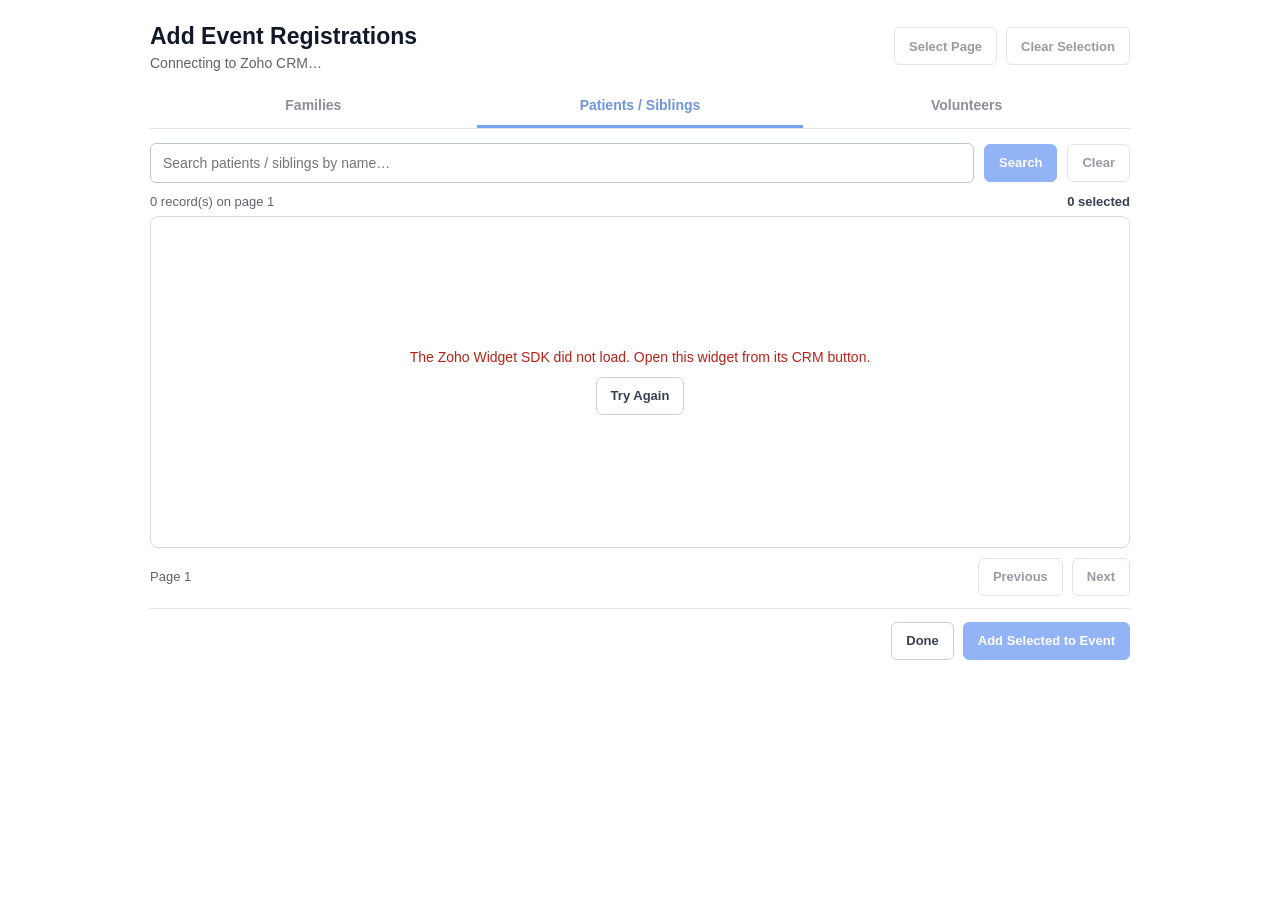
==== index.html @ ecff62cd "Add event registration widget" ====
<!doctype html>
<html lang="en">
<head>
    <meta charset="utf-8">
    <meta name="viewport" content="width=device-width, initial-scale=1">
    <title>Event Registration Manager</title>
    <link rel="stylesheet" href="widget.css">
    <script defer src="https://live.zwidgets.com/js-sdk/1.2/ZohoEmbededAppSDK.min.js"></script>
    <script defer src="widget.js"></script>
</head>
<body>
    <main class="app-shell" id="app" aria-busy="true">
        <header class="app-header">
            <div class="title-block">
                <h1>Add Event Registrations</h1>
                <p id="event-name">Connecting to Zoho CRM…</p>
            </div>

            <div class="header-actions">
                <button id="select-page-button" class="button button-secondary" type="button">
                    Select Page
                </button>
                <button id="clear-selection-button" class="button button-secondary" type="button">
                    Clear Selection
                </button>
            </div>
        </header>

        <nav class="tabs" aria-label="Registration type" role="tablist">
            <button class="tab-button" type="button" role="tab" data-tab="families">
                Families
            </button>
            <button class="tab-button active" type="button" role="tab" data-tab="patients">
                Patients / Siblings
            </button>
            <button class="tab-button" type="button" role="tab" data-tab="volunteers">
                Volunteers
            </button>
        </nav>

        <form id="search-form" class="search-toolbar" role="search">
            <label class="sr-only" for="search-input">Search records</label>
            <input
                id="search-input"
                name="search"
                type="search"
                autocomplete="off"
                placeholder="Search patients / siblings by name…"
            >
            <button id="search-button" class="button button-primary" type="submit">
                Search
            </button>
            <button id="clear-search-button" class="button button-secondary" type="button">
                Clear
            </button>
        </form>

        <div class="summary-row">
            <span id="result-summary">Waiting for the Event record…</span>
            <span id="selection-summary">0 selected</span>
        </div>

        <section class="results-panel" aria-live="polite">
            <div id="loading-state" class="state-message">
                <span class="spinner" aria-hidden="true"></span>
                <span id="loading-text">Connecting to Zoho CRM…</span>
            </div>

            <div id="error-state" class="state-message state-error" hidden>
                <p id="error-message">Unable to load records.</p>
                <button id="retry-button" class="button button-secondary" type="button">
                    Try Again
                </button>
            </div>

            <div id="empty-state" class="state-message" hidden>
                <p id="empty-message">No records found.</p>
            </div>

            <div id="table-container" class="table-container" hidden>
                <table class="record-table">
                    <thead id="table-head"></thead>
                    <tbody id="table-body"></tbody>
                </table>
            </div>
        </section>

        <div class="pagination-row">
            <span id="page-label">Page 1</span>
            <div class="pagination-actions">
                <button id="previous-button" class="button button-secondary" type="button">
                    Previous
                </button>
                <button id="next-button" class="button button-secondary" type="button">
                    Next
                </button>
            </div>
        </div>

        <footer class="app-footer">
            <div id="notice" class="notice" role="status" aria-live="polite"></div>
            <div class="footer-actions">
                <button id="done-button" class="button button-secondary" type="button">
                    Done
                </button>
                <button id="save-button" class="button button-primary" type="button" disabled>
                    Add Selected to Event
                </button>
            </div>
        </footer>
    </main>
</body>
</html>
---- widget.css ----
:root {
    color-scheme: light;
    font-family: Inter, -apple-system, BlinkMacSystemFont, "Segoe UI", Arial, sans-serif;
    color: #1f2937;
    background: #ffffff;
    font-synthesis: none;
}

* {
    box-sizing: border-box;
}

html,
body {
    min-width: 320px;
    min-height: 100%;
    margin: 0;
    background: #ffffff;
}

body {
    padding: 22px 24px 18px;
}

button,
input {
    font: inherit;
}

button:focus-visible,
input:focus-visible {
    outline: 3px solid rgba(47, 111, 237, 0.2);
    outline-offset: 1px;
}

.app-shell {
    width: 100%;
    max-width: 980px;
    margin: 0 auto;
}

.app-header,
.summary-row,
.pagination-row,
.app-footer,
.header-actions,
.footer-actions,
.pagination-actions,
.search-toolbar {
    display: flex;
    align-items: center;
}

.app-header {
    justify-content: space-between;
    gap: 20px;
    margin-bottom: 14px;
}

.title-block h1 {
    margin: 0 0 4px;
    color: #111827;
    font-size: 23px;
    line-height: 1.25;
}

.title-block p {
    margin: 0;
    color: #5f6368;
    font-size: 14px;
}

.header-actions,
.footer-actions,
.pagination-actions {
    gap: 9px;
}

.tabs {
    display: grid;
    grid-template-columns: repeat(3, minmax(0, 1fr));
    border-bottom: 1px solid #dfe3e8;
    margin-bottom: 14px;
}

.tab-button {
    min-height: 43px;
    padding: 9px 12px;
    border: 0;
    border-bottom: 3px solid transparent;
    background: transparent;
    color: #4b5563;
    font-size: 14px;
    font-weight: 650;
    cursor: pointer;
}

.tab-button:hover {
    color: #245dcc;
    background: #f7f9fd;
}

.tab-button.active {
    border-bottom-color: #2f6fed;
    color: #245dcc;
}

.tab-button:disabled {
    cursor: wait;
    opacity: 0.65;
}

.search-toolbar {
    gap: 10px;
    margin-bottom: 11px;
}

#search-input {
    min-width: 0;
    height: 40px;
    flex: 1 1 auto;
    padding: 8px 12px;
    border: 1px solid #bfc5ce;
    border-radius: 6px;
    background: #ffffff;
    color: #202124;
    font-size: 14px;
}

#search-input:focus {
    border-color: #2f6fed;
}

.button {
    min-height: 38px;
    padding: 8px 14px;
    border-radius: 6px;
    font-size: 13px;
    font-weight: 650;
    white-space: nowrap;
    cursor: pointer;
}

.button-primary {
    border: 1px solid #2f6fed;
    background: #2f6fed;
    color: #ffffff;
}

.button-primary:hover:not(:disabled) {
    border-color: #245dcc;
    background: #245dcc;
}

.button-secondary {
    border: 1px solid #c9cfd8;
    background: #ffffff;
    color: #374151;
}

.button-secondary:hover:not(:disabled) {
    background: #f6f8fb;
}

.button:disabled {
    cursor: not-allowed;
    opacity: 0.52;
}

.summary-row,
.pagination-row {
    justify-content: space-between;
    gap: 16px;
    color: #5f6368;
    font-size: 13px;
}

.summary-row {
    margin-bottom: 7px;
}

#selection-summary {
    color: #374151;
    font-weight: 600;
}

.results-panel {
    position: relative;
    min-height: 330px;
    border: 1px solid #d8dde5;
    border-radius: 8px;
    background: #ffffff;
    overflow: hidden;
}

.state-message {
    min-height: 330px;
    display: flex;
    align-items: center;
    justify-content: center;
    flex-direction: column;
    gap: 12px;
    padding: 30px;
    color: #5f6368;
    text-align: center;
    font-size: 14px;
}

.state-message[hidden],
.table-container[hidden] {
    display: none;
}

.state-message p {
    margin: 0;
}

.state-error {
    color: #b42318;
}

.spinner {
    width: 24px;
    height: 24px;
    border: 3px solid #dfe5ee;
    border-top-color: #2f6fed;
    border-radius: 50%;
    animation: spin 0.8s linear infinite;
}

@keyframes spin {
    to { transform: rotate(360deg); }
}

.table-container {
    max-height: 430px;
    overflow: auto;
}

.record-table {
    width: 100%;
    border-collapse: collapse;
    background: #ffffff;
    font-size: 13px;
}

.record-table th,
.record-table td {
    padding: 10px 12px;
    border-bottom: 1px solid #e8ebef;
    text-align: left;
    vertical-align: middle;
}

.record-table th {
    position: sticky;
    top: 0;
    z-index: 1;
    background: #f7f8fa;
    color: #374151;
    font-weight: 650;
}

.record-table tbody tr:hover:not(.registered-row) {
    background: #f8faff;
}

.record-table tbody tr:last-child td {
    border-bottom: 0;
}

.checkbox-column {
    width: 58px;
    text-align: center !important;
}

.checkbox-column input {
    width: 17px;
    height: 17px;
    margin: 0;
    accent-color: #2f6fed;
    cursor: pointer;
}

.registered-row {
    background: #f8f9fa;
    color: #747b85;
}

.badge {
    display: inline-flex;
    align-items: center;
    min-height: 24px;
    padding: 3px 8px;
    border-radius: 999px;
    font-size: 11px;
    font-weight: 700;
    white-space: nowrap;
}

.badge-available {
    color: #166534;
    background: #e8f6ec;
}

.badge-registered {
    color: #991b1b;
    background: #fdebec;
}

.pagination-row {
    padding: 10px 0 12px;
}

.app-footer {
    justify-content: space-between;
    gap: 16px;
    padding-top: 13px;
    border-top: 1px solid #e2e6ec;
}

.notice {
    min-height: 20px;
    color: #5f6368;
    font-size: 13px;
}

.notice.success {
    color: #166534;
}

.notice.warning {
    color: #a15c00;
}

.notice.error {
    color: #b42318;
}

.sr-only {
    position: absolute;
    width: 1px;
    height: 1px;
    padding: 0;
    margin: -1px;
    overflow: hidden;
    clip: rect(0, 0, 0, 0);
    white-space: nowrap;
    border: 0;
}

@media (max-width: 680px) {
    body {
        padding: 16px;
    }

    .app-header,
    .app-footer {
        align-items: stretch;
        flex-direction: column;
    }

    .header-actions,
    .footer-actions {
        justify-content: flex-end;
    }

    .search-toolbar {
        flex-wrap: wrap;
    }

    #search-input {
        flex-basis: 100%;
    }

    .tabs {
        overflow-x: auto;
    }

    .tab-button {
        min-width: 130px;
    }
}
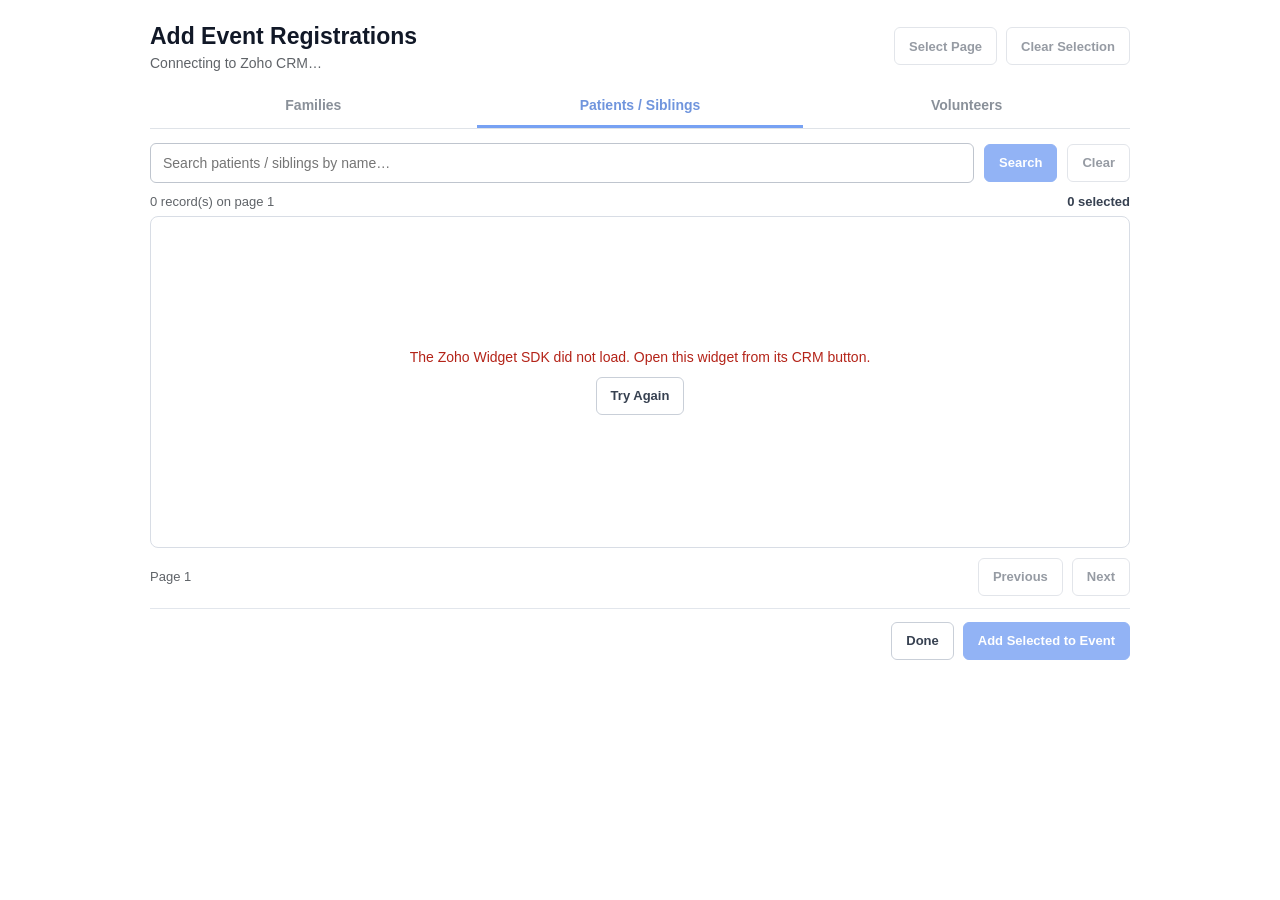
==== commit 51a15453: "Refresh widget assets after removal update" ====
--- a/index.html
+++ b/index.html
@@ -4,9 +4,9 @@
     <meta charset="utf-8">
     <meta name="viewport" content="width=device-width, initial-scale=1">
     <title>Event Registration Manager</title>
-    <link rel="stylesheet" href="widget.css">
+    <link rel="stylesheet" href="widget.css?v=2">
     <script defer src="https://live.zwidgets.com/js-sdk/1.2/ZohoEmbededAppSDK.min.js"></script>
-    <script defer src="widget.js"></script>
+    <script defer src="widget.js?v=2"></script>
 </head>
 <body>
     <main class="app-shell" id="app" aria-busy="true">
--- a/widget.css
+++ b/widget.css
@@ -160,6 +160,22 @@
 
 .button-secondary:hover:not(:disabled) {
     background: #f6f8fb;
+}
+
+.button-danger {
+    border: 1px solid #d92d20;
+    background: #ffffff;
+    color: #b42318;
+}
+
+.button-danger:hover:not(:disabled) {
+    background: #fff1f0;
+}
+
+.button-small {
+    min-height: 30px;
+    padding: 5px 10px;
+    font-size: 12px;
 }
 
 .button:disabled {
@@ -274,6 +290,11 @@
     text-align: center !important;
 }
 
+.action-column {
+    width: 100px;
+    text-align: right !important;
+}
+
 .checkbox-column input {
     width: 17px;
     height: 17px;
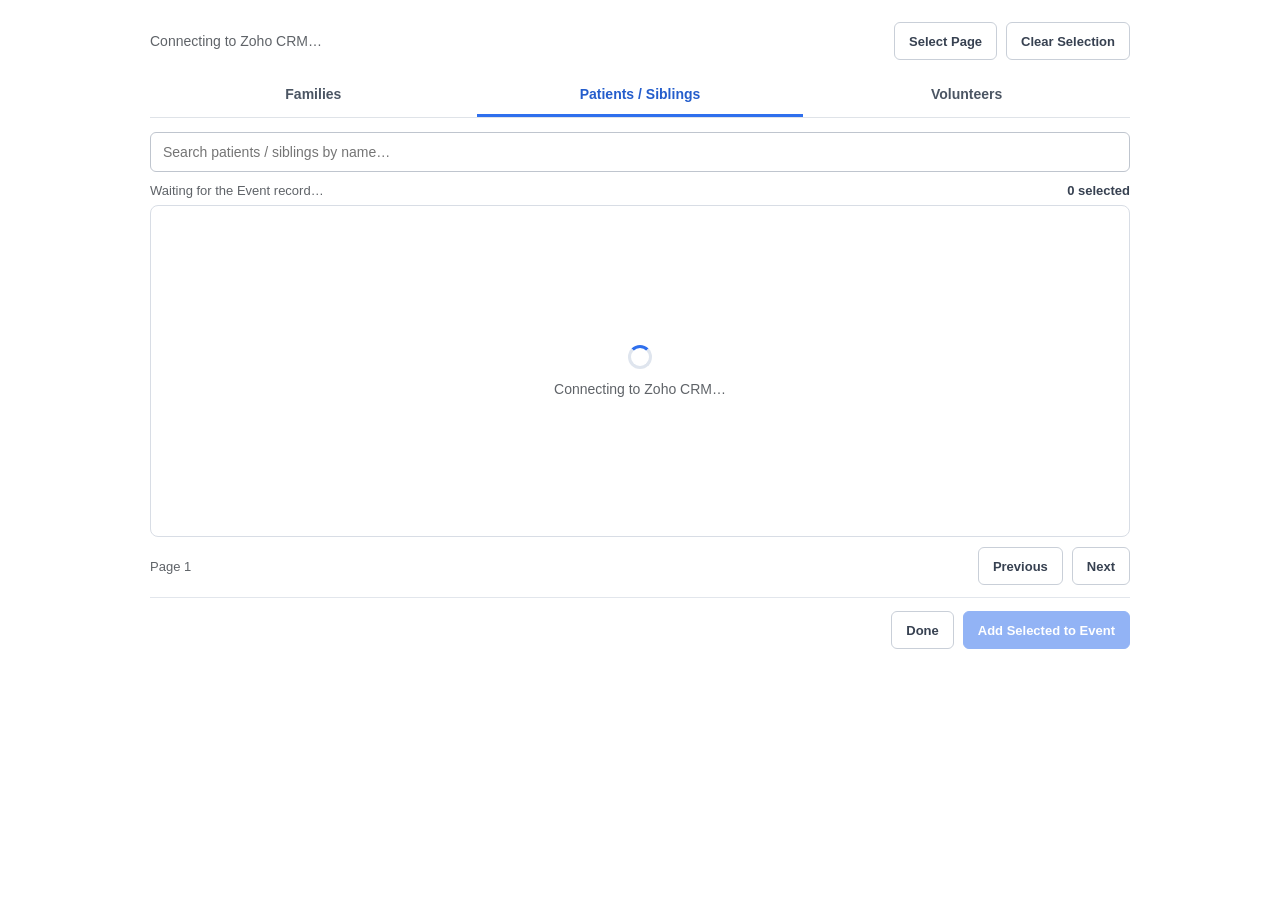
==== commit 62fa1dcc: "Clean widget header and search controls" ====
--- a/index.html
+++ b/index.html
@@ -4,15 +4,14 @@
     <meta charset="utf-8">
     <meta name="viewport" content="width=device-width, initial-scale=1">
     <title>Event Registration Manager</title>
-    <link rel="stylesheet" href="widget.css?v=2">
+    <link rel="stylesheet" href="widget.css?v=3">
     <script defer src="https://live.zwidgets.com/js-sdk/1.2/ZohoEmbededAppSDK.min.js"></script>
-    <script defer src="widget.js?v=2"></script>
+    <script defer src="widget.js?v=3"></script>
 </head>
 <body>
     <main class="app-shell" id="app" aria-busy="true">
         <header class="app-header">
             <div class="title-block">
-                <h1>Add Event Registrations</h1>
                 <p id="event-name">Connecting to Zoho CRM…</p>
             </div>
 
@@ -47,12 +46,6 @@
                 autocomplete="off"
                 placeholder="Search patients / siblings by name…"
             >
-            <button id="search-button" class="button button-primary" type="submit">
-                Search
-            </button>
-            <button id="clear-search-button" class="button button-secondary" type="button">
-                Clear
-            </button>
         </form>
 
         <div class="summary-row">
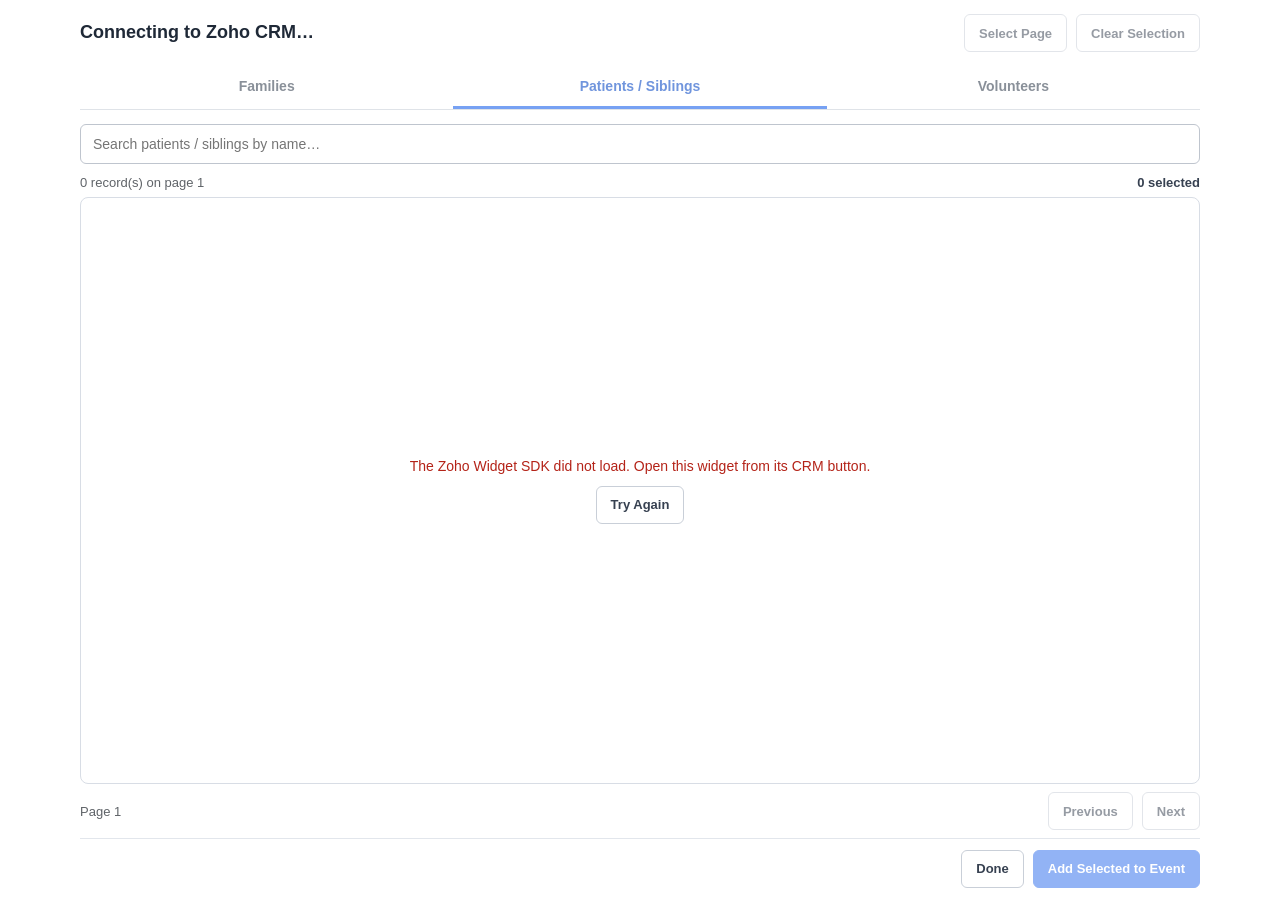
==== commit 3d92f36f: "Refresh compact table styles" ====
--- a/index.html
+++ b/index.html
@@ -4,7 +4,7 @@
     <meta charset="utf-8">
     <meta name="viewport" content="width=device-width, initial-scale=1">
     <title>Event Registration Manager</title>
-    <link rel="stylesheet" href="widget.css?v=3">
+    <link rel="stylesheet" href="widget.css?v=4">
     <script defer src="https://live.zwidgets.com/js-sdk/1.2/ZohoEmbededAppSDK.min.js"></script>
     <script defer src="widget.js?v=3"></script>
 </head>
--- a/widget.css
+++ b/widget.css
@@ -12,14 +12,17 @@
 
 html,
 body {
+    width: 100%;
     min-width: 320px;
+    height: 100%;
     min-height: 100%;
     margin: 0;
+    overflow: hidden;
     background: #ffffff;
 }
 
 body {
-    padding: 22px 24px 18px;
+    padding: 14px 18px 10px;
 }
 
 button,
@@ -35,8 +38,12 @@
 
 .app-shell {
     width: 100%;
-    max-width: 980px;
+    max-width: 1120px;
+    height: 100%;
+    min-height: 0;
     margin: 0 auto;
+    display: flex;
+    flex-direction: column;
 }
 
 .app-header,
@@ -66,8 +73,10 @@
 
 .title-block p {
     margin: 0;
-    color: #5f6368;
-    font-size: 14px;
+    color: #1f2937;
+    font-size: 18px;
+    font-weight: 650;
+    line-height: 1.3;
 }
 
 .header-actions,
@@ -202,7 +211,8 @@
 
 .results-panel {
     position: relative;
-    min-height: 330px;
+    min-height: 240px;
+    flex: 1 1 auto;
     border: 1px solid #d8dde5;
     border-radius: 8px;
     background: #ffffff;
@@ -210,7 +220,8 @@
 }
 
 .state-message {
-    min-height: 330px;
+    min-height: 240px;
+    height: 100%;
     display: flex;
     align-items: center;
     justify-content: center;
@@ -249,12 +260,15 @@
 }
 
 .table-container {
-    max-height: 430px;
+    width: 100%;
+    height: 100%;
     overflow: auto;
 }
 
 .record-table {
     width: 100%;
+    min-width: 720px;
+    table-layout: fixed;
     border-collapse: collapse;
     background: #ffffff;
     font-size: 13px;
@@ -290,8 +304,33 @@
     text-align: center !important;
 }
 
+.name-column {
+    width: 22%;
+    min-width: 145px;
+    overflow-wrap: anywhere;
+}
+
+.dob-column {
+    width: 92px;
+}
+
+.age-column {
+    width: 54px;
+}
+
+.family-column {
+    width: 20%;
+    min-width: 135px;
+    white-space: normal;
+    overflow-wrap: anywhere;
+}
+
+.status-column {
+    width: 138px;
+}
+
 .action-column {
-    width: 100px;
+    width: 92px;
     text-align: right !important;
 }
 
@@ -330,14 +369,18 @@
 }
 
 .pagination-row {
-    padding: 10px 0 12px;
+    flex: 0 0 auto;
+    padding: 8px 0;
 }
 
 .app-footer {
+    flex: 0 0 auto;
+    min-height: 52px;
     justify-content: space-between;
     gap: 16px;
-    padding-top: 13px;
+    padding: 10px 0 2px;
     border-top: 1px solid #e2e6ec;
+    background: #ffffff;
 }
 
 .notice {
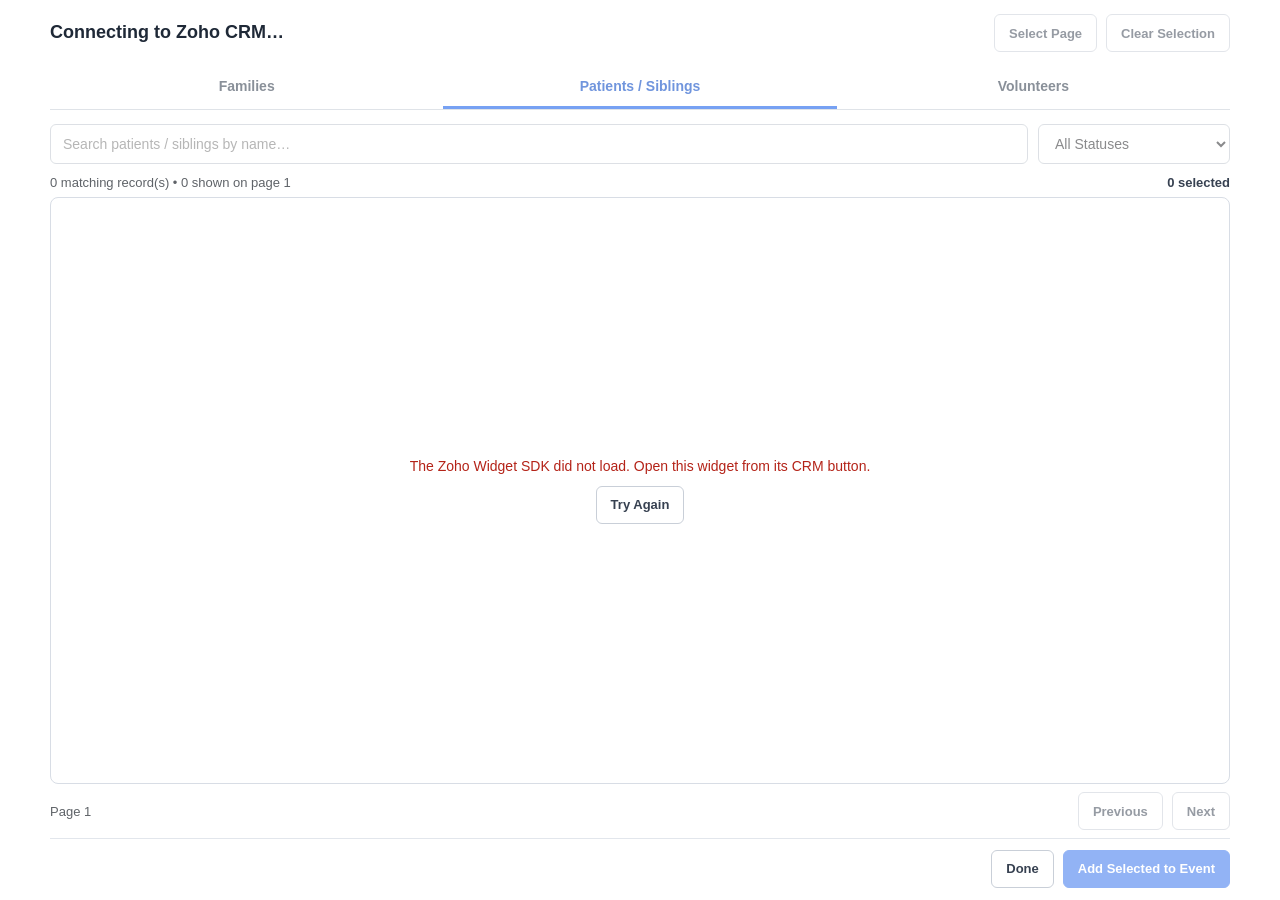
==== commit aefc7d20: "Activate approved status filter widget in production with cache-busted assets" ====
--- a/index.html
+++ b/index.html
@@ -4,9 +4,18 @@
     <meta charset="utf-8">
     <meta name="viewport" content="width=device-width, initial-scale=1">
     <title>Event Registration Manager</title>
-    <link rel="stylesheet" href="widget.css?v=4">
+    <link rel="stylesheet" href="widget.css?v=20261116">
+    <style>
+        /* Critical layout fallback, even if external CSS is cached by Zoho. */
+        .table-container { overflow-x: auto !important; overflow-y: auto; }
+        .record-table { table-layout: fixed !important; max-width: none !important; }
+        .record-table th, .record-table td { box-sizing: border-box; overflow: hidden; }
+        .record-table .name-column { white-space: nowrap !important; overflow: hidden !important; text-overflow: ellipsis; }
+        .record-table .email-column { overflow-wrap: anywhere; }
+        .record-table .phone-column { white-space: nowrap; }
+    </style>
     <script defer src="https://live.zwidgets.com/js-sdk/1.2/ZohoEmbededAppSDK.min.js"></script>
-    <script defer src="widget.js?v=3"></script>
+    <script defer src="widget.js?v=20261116"></script>
 </head>
 <body>
     <main class="app-shell" id="app" aria-busy="true">
@@ -46,6 +55,11 @@
                 autocomplete="off"
                 placeholder="Search patients / siblings by name…"
             >
+
+            <label class="sr-only" for="status-filter">Filter by status</label>
+            <select id="status-filter" name="status-filter" aria-label="Filter by status">
+                <option value="">All Statuses</option>
+            </select>
         </form>
 
         <div class="summary-row">
--- a/widget.css
+++ b/widget.css
@@ -26,19 +26,21 @@
 }
 
 button,
-input {
+input,
+select {
     font: inherit;
 }
 
 button:focus-visible,
-input:focus-visible {
+input:focus-visible,
+select:focus-visible {
     outline: 3px solid rgba(47, 111, 237, 0.2);
     outline-offset: 1px;
 }
 
 .app-shell {
     width: 100%;
-    max-width: 1120px;
+    max-width: 1180px;
     height: 100%;
     min-height: 0;
     margin: 0 auto;
@@ -64,13 +66,6 @@
     margin-bottom: 14px;
 }
 
-.title-block h1 {
-    margin: 0 0 4px;
-    color: #111827;
-    font-size: 23px;
-    line-height: 1.25;
-}
-
 .title-block p {
     margin: 0;
     color: #1f2937;
@@ -124,10 +119,9 @@
     margin-bottom: 11px;
 }
 
-#search-input {
-    min-width: 0;
+#search-input,
+#status-filter {
     height: 40px;
-    flex: 1 1 auto;
     padding: 8px 12px;
     border: 1px solid #bfc5ce;
     border-radius: 6px;
@@ -136,7 +130,18 @@
     font-size: 14px;
 }
 
-#search-input:focus {
+#search-input {
+    min-width: 0;
+    flex: 1 1 auto;
+}
+
+#status-filter {
+    min-width: 190px;
+    flex: 0 0 auto;
+}
+
+#search-input:focus,
+#status-filter:focus {
     border-color: #2f6fed;
 }
 
@@ -182,12 +187,14 @@
 }
 
 .button-small {
-    min-height: 30px;
-    padding: 5px 10px;
+    min-height: 29px;
+    padding: 4px 7px;
     font-size: 12px;
 }
 
-.button:disabled {
+.button:disabled,
+input:disabled,
+select:disabled {
     cursor: not-allowed;
     opacity: 0.52;
 }
@@ -256,7 +263,9 @@
 }
 
 @keyframes spin {
-    to { transform: rotate(360deg); }
+    to {
+        transform: rotate(360deg);
+    }
 }
 
 .table-container {
@@ -267,8 +276,8 @@
 
 .record-table {
     width: 100%;
-    min-width: 720px;
     table-layout: fixed;
+    min-width: 1070px;
     border-collapse: collapse;
     background: #ffffff;
     font-size: 13px;
@@ -276,7 +285,7 @@
 
 .record-table th,
 .record-table td {
-    padding: 10px 12px;
+    padding: 9px 7px;
     border-bottom: 1px solid #e8ebef;
     text-align: left;
     vertical-align: middle;
@@ -300,37 +309,62 @@
 }
 
 .checkbox-column {
-    width: 58px;
+    width: 44px;
     text-align: center !important;
 }
 
 .name-column {
-    width: 22%;
-    min-width: 145px;
+    width: 190px;
+    max-width: 190px;
+    white-space: nowrap;
+    overflow: hidden;
+    text-overflow: ellipsis;
+    overflow-wrap: normal;
+}
+
+.email-column {
+    width: 220px;
     overflow-wrap: anywhere;
+    word-break: break-word;
+}
+
+.phone-column {
+    width: 145px;
+    white-space: nowrap;
+}
+
+.record-table td {
+    overflow: hidden;
+}
+
+.record-table th {
+    white-space: nowrap;
 }
 
 .dob-column {
-    width: 92px;
+    width: 86px;
 }
 
 .age-column {
-    width: 54px;
+    width: 46px;
 }
 
 .family-column {
-    width: 20%;
-    min-width: 135px;
+    width: 17%;
     white-space: normal;
     overflow-wrap: anywhere;
 }
 
-.status-column {
-    width: 138px;
+.module-status-column {
+    width: 132px;
+}
+
+.registration-column {
+    width: 132px;
 }
 
 .action-column {
-    width: 92px;
+    width: 82px;
     text-align: right !important;
 }
 
@@ -351,9 +385,9 @@
     display: inline-flex;
     align-items: center;
     min-height: 24px;
-    padding: 3px 8px;
+    padding: 3px 6px;
     border-radius: 999px;
-    font-size: 11px;
+    font-size: 10px;
     font-weight: 700;
     white-space: nowrap;
 }
@@ -433,8 +467,10 @@
         flex-wrap: wrap;
     }
 
-    #search-input {
-        flex-basis: 100%;
+    #search-input,
+    #status-filter {
+        flex: 1 1 100%;
+        width: 100%;
     }
 
     .tabs {
@@ -444,4 +480,41 @@
     .tab-button {
         min-width: 130px;
     }
-}
+
+    .record-table {
+        min-width: 1070px;
+    }
+}
+
+
+/* Sandbox v3: maintain non-overlapping, predictable table cells. */
+.table-container {
+    overflow-x: auto;
+    overflow-y: auto;
+    scrollbar-gutter: stable;
+}
+.record-table {
+    width: max-content;
+    max-width: none;
+    table-layout: fixed;
+}
+.record-table th,
+.record-table td {
+    box-sizing: border-box;
+    overflow: hidden;
+}
+.record-table .name-column {
+    white-space: nowrap;
+    overflow: hidden;
+    text-overflow: ellipsis;
+    overflow-wrap: normal;
+    word-break: normal;
+}
+.record-table .email-column {
+    overflow-wrap: anywhere;
+    white-space: normal;
+}
+.record-table .phone-column {
+    white-space: nowrap;
+    text-overflow: ellipsis;
+}
